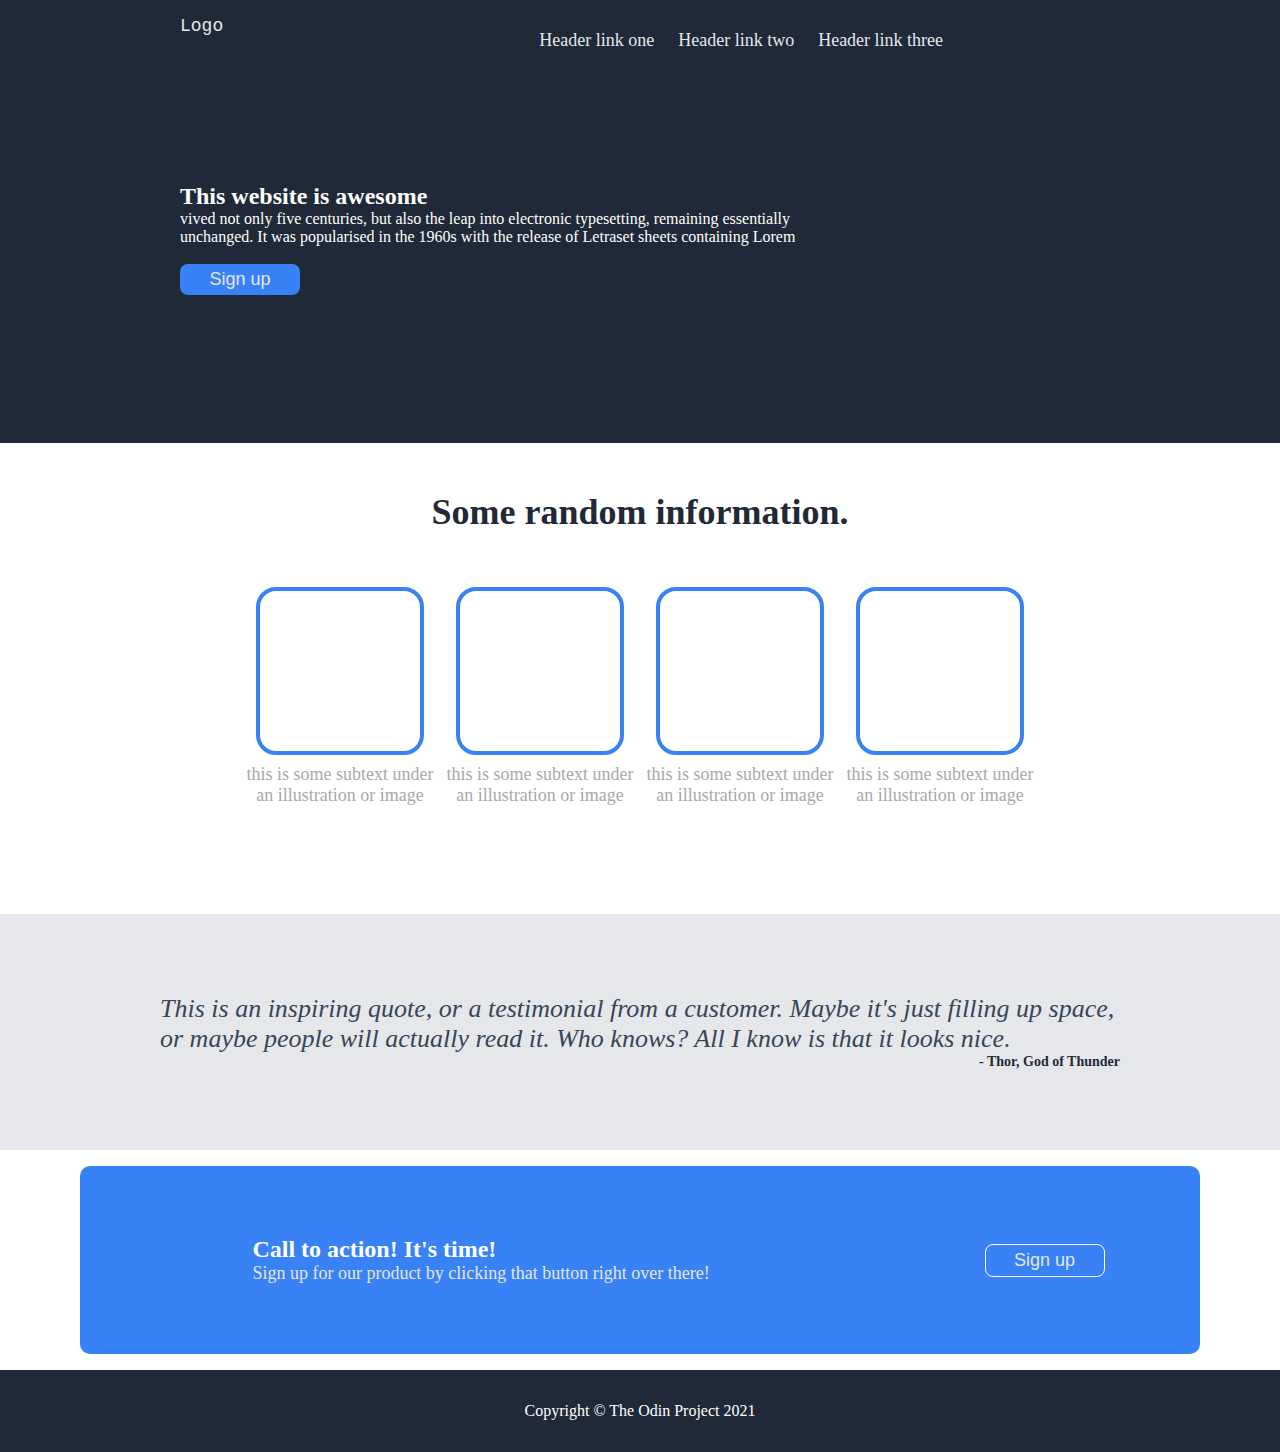
==== full-design/index.html @ b48df17e "First Commit" ====
<!DOCTYPE html>
<html lang="en">
<head>
    <meta charset="UTF-8">
    <meta name="viewport" content="width=device-width, initial-scale=1.0">
    <link rel="stylesheet" href="style.css">
    <title>Odin Full Design</title>
</head>
<body>
    <header>  
    <div class="Header">
        <div class="navigation">
        <a href="#" class="logo">Logo</a>
        <div class="nav">
            <a href="#" class="link">Header link one</a>
            <a href="#" class="link">Header link two</a>
            <a href="#" class="link">Header link three</a>
        </div>
        </div>
        <div class="header-content">
        <div class="left">
            <h2>This website is awesome</h2>
            <p>vived not only five centuries, but also the leap into electronic typesetting, remaining essentially unchanged. It was popularised in the 1960s with the release of Letraset sheets containing Lorem</p> 
            <br>
            <button class="secondary">Sign up</button>
        </div>
        <div class="right">
            <img width="530" src="https://loremflickr.com/640/360
            " alt="">
        </div>
    </div>
    </div>
    </header>
    <main>
        <h2>Some random information.</h2>
        <div class="card-container secondary">
            <div class="card">
                <div class="square"></div>
                <p>this is some subtext under an illustration or image</p>
            </div>

            <div class="card">
                <div class="square"></div>
                <p>this is some subtext under an illustration or image</p>
            </div>

            <div class="card">
                <div class="square"></div>
                <p>this is some subtext under an illustration or image</p>
            </div>

            <div class="card">
                <div class="square"></div>
                <p>this is some subtext under an illustration or image</p>
            </div>
        </div>
    </main>
    <div class="quote">
        <em>This is an inspiring quote, or a testimonial from a customer.
            Maybe it's just filling up space, or maybe people will actually read it. Who knows? All I know is that it
            looks nice.</em>
        <p>- Thor, God of Thunder</p>
    </div>
    <div class="sign-up">
        <div class="container">
            <div class="left2">
                <strong>Call to action! It's time!</strong>
                <p class="secondary">Sign up for our product by clicking that button right over there!</p>
            </div>
            <div class="right2" style="padding-right: -80%;">
                <button class="secondary">Sign up</button>
            </div>
        </div>
    </div>
    <footer>
        Copyright &copy; The Odin Project 2021
    </footer>
</body>
</html>
---- full-design/style.css ----
*{
    margin: 0;
    padding: 0;
}
header {
    background-color: #1f2937;
    padding: 1em 5em;
}
.navigation{
    display: flex;
    margin: 0px 0px 0 100px; 
}

.logo{
    text-decoration: none;
    padding-right: 30%;
    color: white;
    font-size: 40px;
    font-weight: 150;
    font-family:  monospace;

}
.link{
    text-decoration: none;
    padding: 10px;
    color: rgb(182, 179, 179);
}
.nav{
    padding-top: 14px;
}
.header-content{
    padding: 2em 0;
    display: flex;
}
.left{
    float:left;
    width: auto;
    justify-content: center;
   margin: 100px;
   color: white;
}
.right{
   float: right; 
   width: 50%;
   margin-right: 1px;
}
button {
    text-decoration: none;
    padding: 5px 1em;
    width: 120px;
    background-color: #3882F6;
    border-radius: 8px;
    border: 1px;
}

.secondary, a:link {
    font-size: 18px;
    color: #E5E7EB;
    text-decoration: none;
}

main {
    display: flex;
    flex-direction: column;
    align-items: center;
    padding: 0 13em;
    margin-top: 3em;
}

main h2 {
    font-size: 36px;
    font-weight: 900;
    color: #1f2937;
}

.card-container {
    display: flex;
    justify-content: center;
    align-items: center;
    flex-wrap: wrap;
    margin: 3em 0 6em 0;
}

.card {
    text-align: center;
    max-width: 200px;
    display: flex;
    flex-direction: column;
    align-items: center;
    gap: .5em;
    color: darkgray;
}

.square {
    border: 4px solid #3882F6;
    border-radius: 20px;
    width: 160px;
    height: 160px;
}

.quote {
    display: flex;
    flex-direction: column;
    justify-content: center;
    background-color: #E5E7EB;
    padding: 5em 10em;
}

.quote p {
    align-self: flex-end;
    font-weight: bolder;
    font-size: 14px;
    color: #1f2937;
}

.quote em {
    font-size: 26px;
    font-weight: 100;
    color: #384558;
}

.sign-up {
    display: flex;
    justify-content: center;
    align-items: center;
    padding: 1em 5em;
}

.container {
    display: flex;
    justify-content: space-around;
    align-items: center;
    background-color: #3882F6;
    /* padding: 3em; */
    width: 100%;
    border-radius: 10px;
}

.container button {
    border: 1px solid #FFF;
}

strong {
    font-size: 24px;
    color: #FFF;
}
.right2{
    float: right; 
    width: 10%;
    margin-right: 1px;
 }
 .left2{
    float:left;
    justify-content: center;
    margin: 70px;
    color: white;
}
footer {
    background-color: #1f2937;
    color: #FFF;
    display: flex;
    justify-content: center;
    align-items: center;
    padding: 2em 0;
}
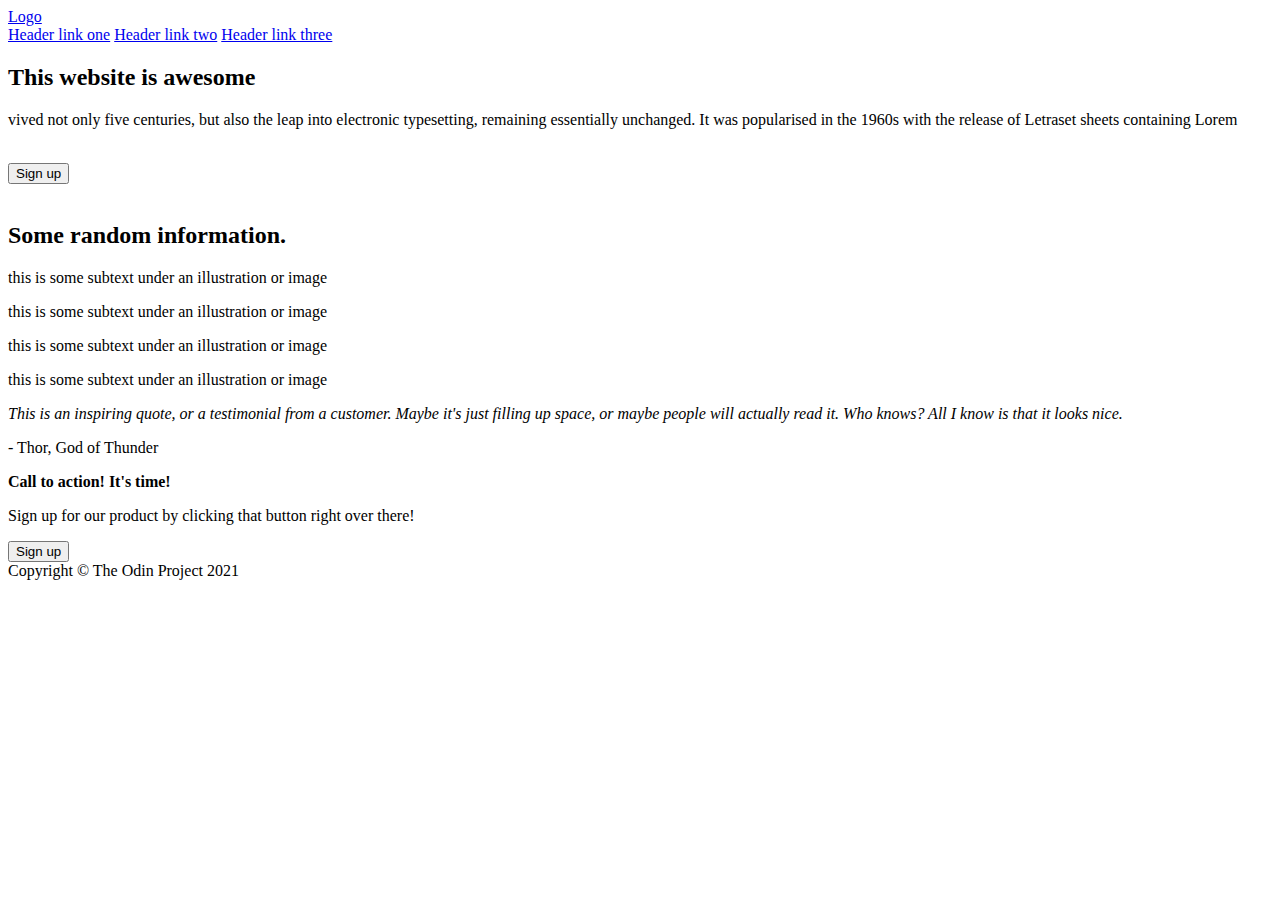
==== commit 87917a1d: "Un needed commit" ====
--- a/full-design/index.html
+++ b/full-design/index.html
@@ -3,7 +3,7 @@
 <head>
     <meta charset="UTF-8">
     <meta name="viewport" content="width=device-width, initial-scale=1.0">
-    <link rel="stylesheet" href="style.css">
+    <link rel="stylesheet" href="full-design/style.css">
     <title>Odin Full Design</title>
 </head>
 <body>
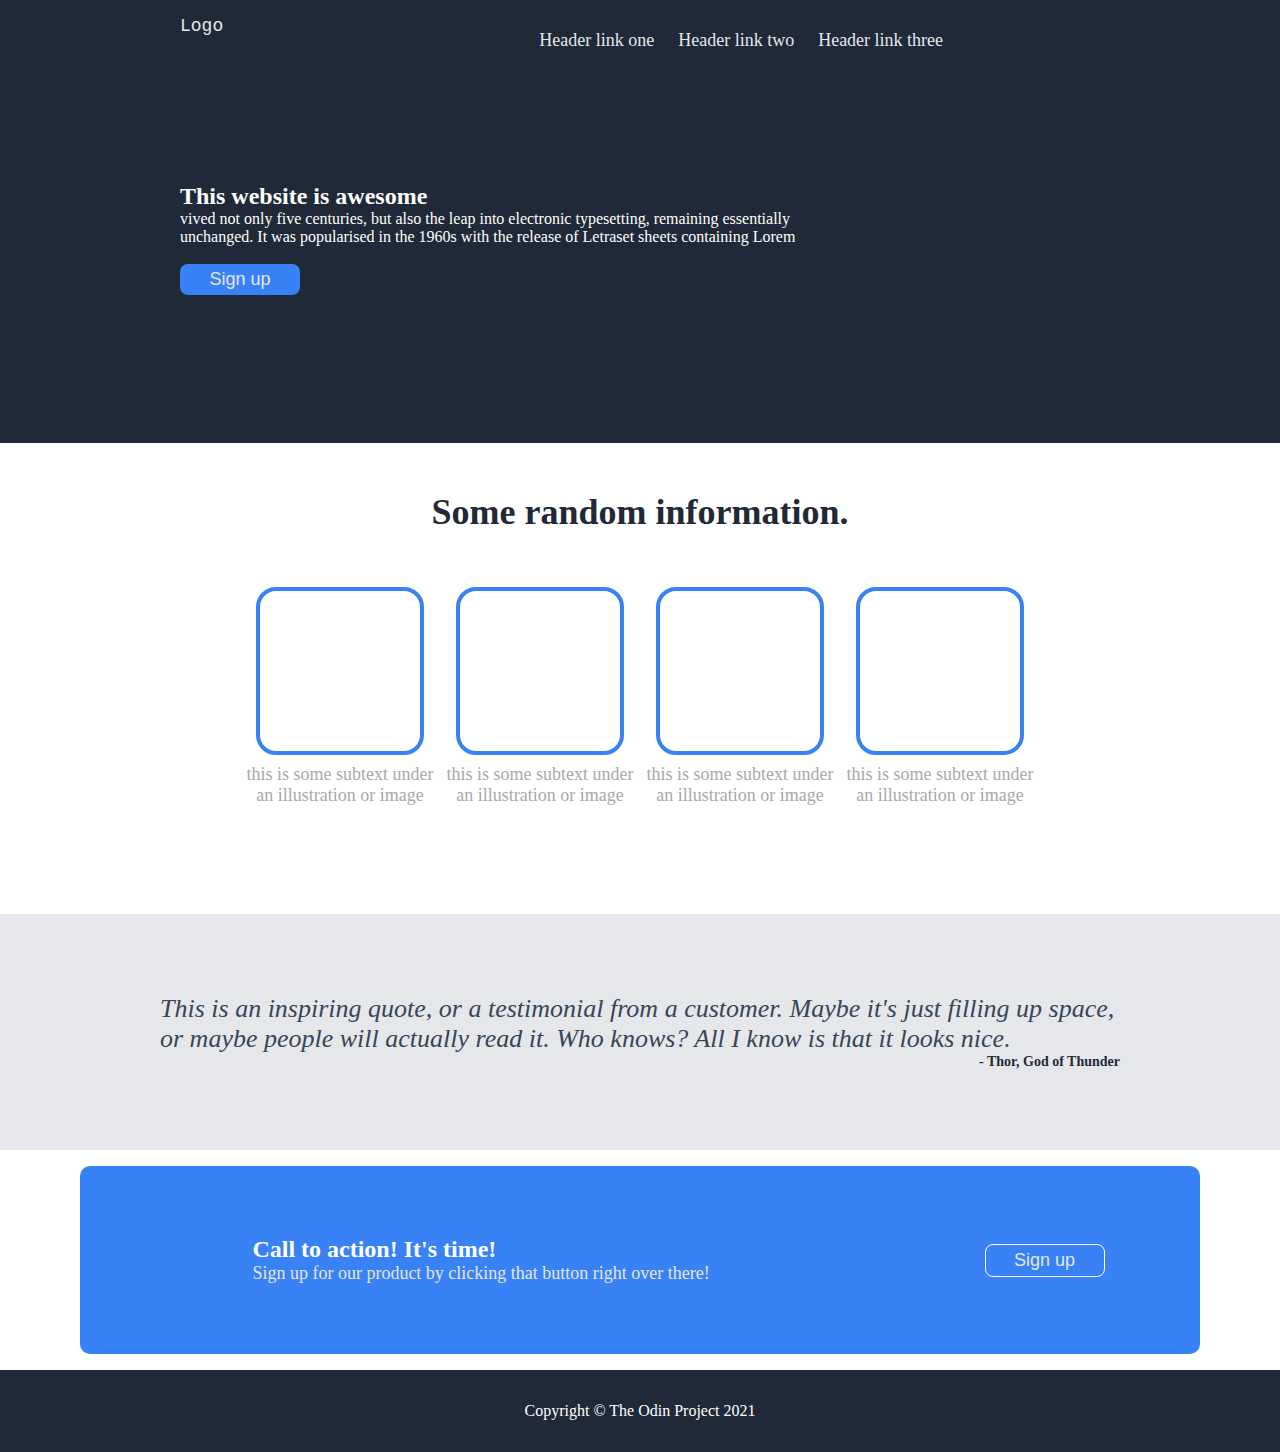
==== commit 0199ed7c: "Adding a main page" ====
--- a/full-design/index.html
+++ b/full-design/index.html
@@ -3,7 +3,7 @@
 <head>
     <meta charset="UTF-8">
     <meta name="viewport" content="width=device-width, initial-scale=1.0">
-    <link rel="stylesheet" href="full-design/style.css">
+    <link rel="stylesheet" href="style.css">
     <title>Odin Full Design</title>
 </head>
 <body>
--- a/full-design/style.css
+++ b/full-design/style.css
@@ -0,0 +1,165 @@
+*{
+    margin: 0;
+    padding: 0;
+}
+header {
+    background-color: #1f2937;
+    padding: 1em 5em;
+}
+.navigation{
+    display: flex;
+    margin: 0px 0px 0 100px; 
+}
+
+.logo{
+    text-decoration: none;
+    padding-right: 30%;
+    color: white;
+    font-size: 40px;
+    font-weight: 150;
+    font-family:  monospace;
+
+}
+.link{
+    text-decoration: none;
+    padding: 10px;
+    color: rgb(182, 179, 179);
+}
+.nav{
+    padding-top: 14px;
+}
+.header-content{
+    padding: 2em 0;
+    display: flex;
+}
+.left{
+    float:left;
+    width: auto;
+    justify-content: center;
+   margin: 100px;
+   color: white;
+}
+.right{
+   float: right; 
+   width: 50%;
+   margin-right: 1px;
+}
+button {
+    text-decoration: none;
+    padding: 5px 1em;
+    width: 120px;
+    background-color: #3882F6;
+    border-radius: 8px;
+    border: 1px;
+}
+
+.secondary, a:link {
+    font-size: 18px;
+    color: #E5E7EB;
+    text-decoration: none;
+}
+
+main {
+    display: flex;
+    flex-direction: column;
+    align-items: center;
+    padding: 0 13em;
+    margin-top: 3em;
+}
+
+main h2 {
+    font-size: 36px;
+    font-weight: 900;
+    color: #1f2937;
+}
+
+.card-container {
+    display: flex;
+    justify-content: center;
+    align-items: center;
+    flex-wrap: wrap;
+    margin: 3em 0 6em 0;
+}
+
+.card {
+    text-align: center;
+    max-width: 200px;
+    display: flex;
+    flex-direction: column;
+    align-items: center;
+    gap: .5em;
+    color: darkgray;
+}
+
+.square {
+    border: 4px solid #3882F6;
+    border-radius: 20px;
+    width: 160px;
+    height: 160px;
+}
+
+.quote {
+    display: flex;
+    flex-direction: column;
+    justify-content: center;
+    background-color: #E5E7EB;
+    padding: 5em 10em;
+}
+
+.quote p {
+    align-self: flex-end;
+    font-weight: bolder;
+    font-size: 14px;
+    color: #1f2937;
+}
+
+.quote em {
+    font-size: 26px;
+    font-weight: 100;
+    color: #384558;
+}
+
+.sign-up {
+    display: flex;
+    justify-content: center;
+    align-items: center;
+    padding: 1em 5em;
+}
+
+.container {
+    display: flex;
+    justify-content: space-around;
+    align-items: center;
+    background-color: #3882F6;
+    /* padding: 3em; */
+    width: 100%;
+    border-radius: 10px;
+}
+
+.container button {
+    border: 1px solid #FFF;
+}
+
+strong {
+    font-size: 24px;
+    color: #FFF;
+}
+.right2{
+    float: right; 
+    width: 10%;
+    margin-right: 1px;
+ }
+ .left2{
+    float:left;
+    justify-content: center;
+    margin: 70px;
+    color: white;
+}
+footer {
+    background-color: #1f2937;
+    color: #FFF;
+    display: flex;
+    justify-content: center;
+    align-items: center;
+    padding: 2em 0;
+}